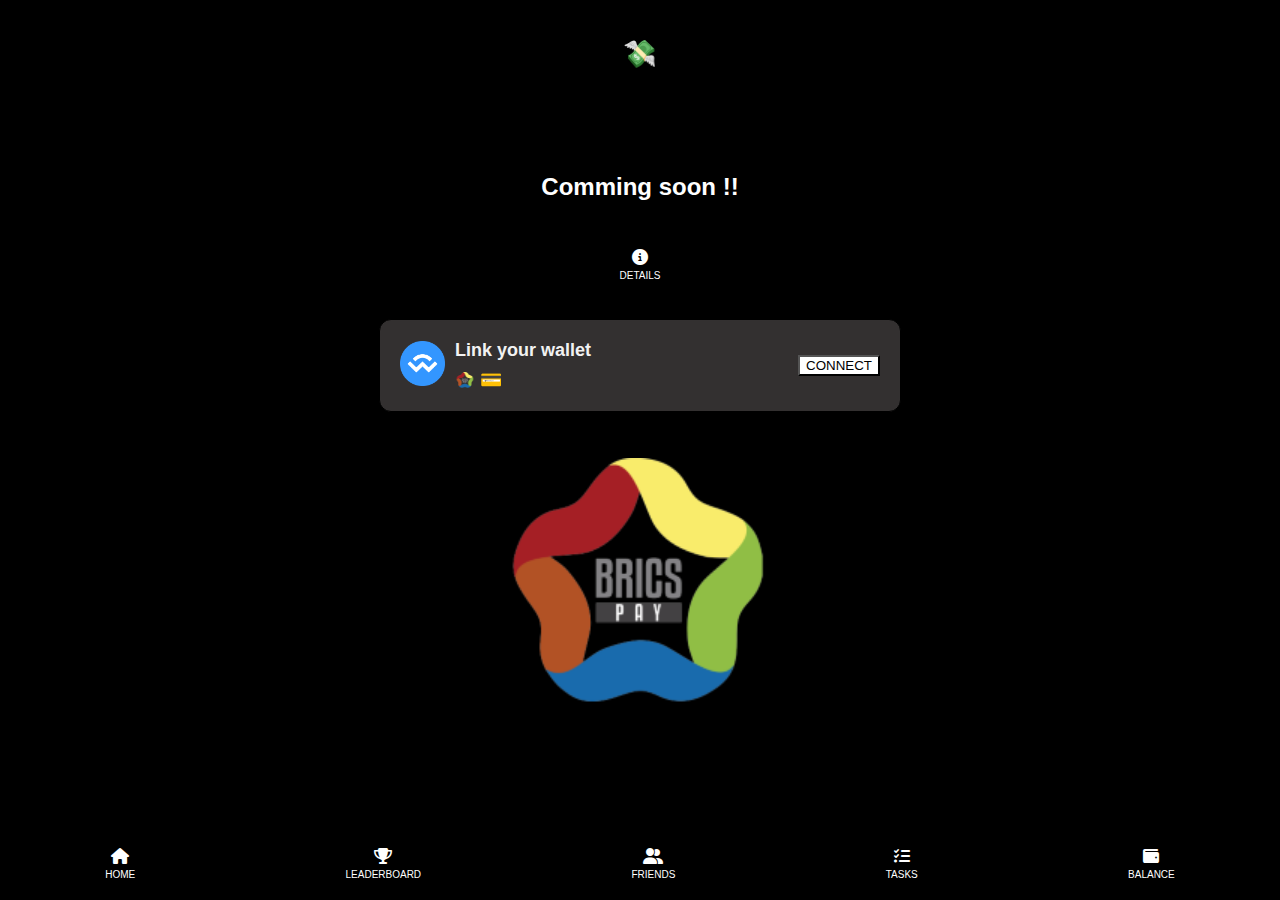
==== dog/balance.html @ 460235b1 "Update balance.html" ====
<!DOCTYPE html>
<html lang="en">
<head>
    <meta charset="UTF-8">
    <meta name="viewport" content="width=device-width, initial-scale=1.0">
    <title>Complete Tasks</title>
    <link rel="stylesheet" href="https://cdnjs.cloudflare.com/ajax/libs/font-awesome/6.5.1/css/all.min.css">
    <link rel="stylesheet" href="material/css/styles.css">
    <style>
        body {
            font-family: Arial, sans-serif;
            text-align: center;
            background-color: #000; 
            color: #fff; 
            margin: 0;
            padding: 0;
        }

        #balance-container {
            margin: 20px;
            font-size: 18px;
        }

        .task-container {
            margin: 10px auto;
            max-width: 600px;
        }

        .task {
            margin: 10px auto;
            padding: 20px;
            display: flex;
            align-items: center;
            justify-content: space-between;
            border: 1px solid #000000; 
            border-radius: 12px;
            background-color: #333030; 
            box-shadow: 0 4px 8px rgba(0, 0, 0, 0.2);
            transition: transform 0.3s ease;
            width: 80%;
        }

        .task:hover {
            transform: translateY(-5px);
        }

        .task-detail {
            display: flex;
            align-items: center;
        }

        .task-image img {
            border-radius: 8px;
            margin-right: 10px;
        }

        .task h4 {
            margin: 0;
            font-size: 18px;
            color: #f2f2f2;
        }

        .task-data {
            display: flex;
            align-items: center;
            margin-top: 8px;
        }

        .task-data img {
            margin-right: 5px;
        }

        .task-data h5 {
            margin: 0;
            color: #ffcc00;
            font-size: 18px;
        }

        .task-button {
            background-color: #ffffff; 
            color: rgb(0, 0, 0);
            border: none;
            padding: 10px 20px;
            font-size: 16px;
            cursor: pointer;
            border-radius: 8px;
            transition: background-color 0.3s ease;
        }

        .task-button:hover {
            background-color: #a2aaa0;
        }

        @media (max-width: 600px) {
            .task-container {
                max-width: 100%;
            }

            .task-button {
                padding: 10px 15px;
                font-size: 14px;
            }

            .task h4 {
                font-size: 16px;
            }
           
            
        }
    </style>
</head>
<body>
    <br>

    <div id="balance-container"><h2><b>💸</b></h2><BR>
        <span id="balance">0</span> 
        <br>    <br>
    </div><h2><b>Comming soon !!</b></h2>
   
    
    <br>
       
        <a href="detail.html" class="nav-item"> 
            <i class="fas fa-info-circle"></i> 
            
           <span>DETAILS</span>
        </a>
        
       <BR>
    <div class="task-container">
        <div class="task">
            <div class="task-detail">
                <div class="task-image">
                    <img src="material/images/ton.png" width="45px" alt="">
                </div>
                <div>
                    <h4>Link your wallet </h4>
                    <div class="task-data">
                        <img src="material/images/logo.png" width="20px" alt="Coin Icon">
                        <h5>💳</h5>
                    </div>
                </div>
            </div>
           <button onclick="window.location.href='wat.html'">CONNECT</button>
            

        </div>
        <br> <br>
        <img src="material/images/logo.png" width="50%">
                <nav class="bottom-nav">
            <a href="home.html" class="nav-item">
                <i class="fas fa-home"></i>
                <span>HOME</span>
            </a>
            <a href="leaderboard.html" class="nav-item">
                <i class="fas fa-trophy"></i>
                <span>LEADERBOARD</span>
            </a>
            <a href="invite-friends.html" class="nav-item">
                <i class="fas fa-user-friends"></i>
                <span>FRIENDS</span>
            </a>
            <a href="task.html" class="nav-item">
                <i class="fas fa-tasks"></i>
                <span>TASKS</span>
            </a>
            <a href="balance.html" class="nav-item">
                <i class="fas fa-wallet"></i>
                <span>BALANCE</span>
            </a>
        </nav>

    <script src="material/js/js.js"></script>
    <script src="material/js/main.js"></script>
</body>
</html>
---- dog/material/css/styles.css ----
body {
    font-family: Arial, sans-serif;
    background-color: #000;
    color: #fff;
    margin: 0;
    padding: 0;
    text-align: center;
    user-select: none;
}

.menu-icon {
    font-size: 24px;
    cursor: pointer;
    padding: 10px;
    text-align: left;
}

h1, h2, p {
    margin: 20px 0;
}

.medal-icon {
    width: 80%;
    margin: 20px 0;
}

.progress-bar {
    width: 80%;
    background-color: #555;
    height: 18px;
    margin: 20px auto;
    border-radius: 5px;
}

.bottom-nav {
    position: fixed;
    bottom: 0;
    left: 0;
    width: 100%;
    background-color: #000000;
    display: flex;
    justify-content: space-around;
    padding: 10px 0;
}

.nav-item {
    color: #fff;
    text-decoration: none;
    font-size: 10px;
    padding: 10px;
    display: flex;
    flex-direction: column;
    align-items: center;
}

.nav-item i {
    font-size: 16px;
    margin-bottom: 5px;
}

.nav-item span {
    font-size: 10px;
}


.task {
    display: flex;
    align-items: center;
    justify-content: space-between;
    padding: 15px;
    background-color: #000000;
    margin-bottom: 10px;
    border-radius: 10px;
}

.task-icon {
    width: 40px;
    margin-right: 10px;
}
.task p {
    font-size: 11px;
}
.task button {
    shape-margin: 0cap;
    color: #000000;
    background-color: rgb(255, 255, 255);
}

.hidden {
    display: none;
}
.select-none:active{
    opacity: 0.8;
    transform: scale(1.02);
}
.select-none:active{
    opacity: 0.8;
    transform: scale(1.02);
}
#totall {
    text-align: center;
    font-size: 40px;
}
#balance{
    display: none;
}
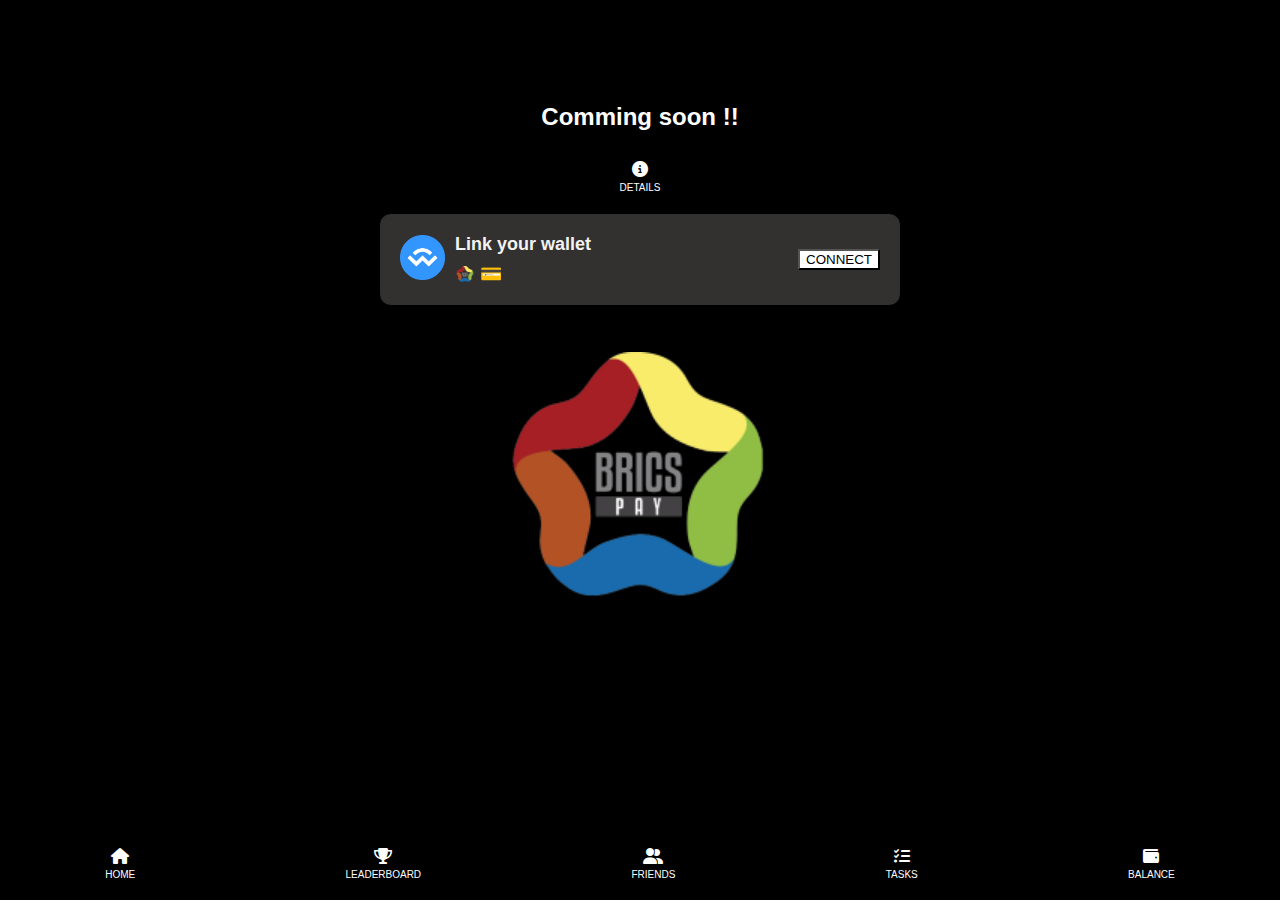
==== commit 4f26a77b: "Update balance.html" ====
--- a/dog/balance.html
+++ b/dog/balance.html
@@ -110,15 +110,13 @@
     </style>
 </head>
 <body>
-    <br>
 
-    <div id="balance-container"><h2><b>💸</b></h2><BR>
+    <div id="balance-container"><h2><b></b></h2><BR>
         <span id="balance">0</span> 
         <br>    <br>
     </div><h2><b>Comming soon !!</b></h2>
    
     
-    <br>
        
         <a href="detail.html" class="nav-item"> 
             <i class="fas fa-info-circle"></i> 
@@ -126,7 +124,7 @@
            <span>DETAILS</span>
         </a>
         
-       <BR>
+       
     <div class="task-container">
         <div class="task">
             <div class="task-detail">
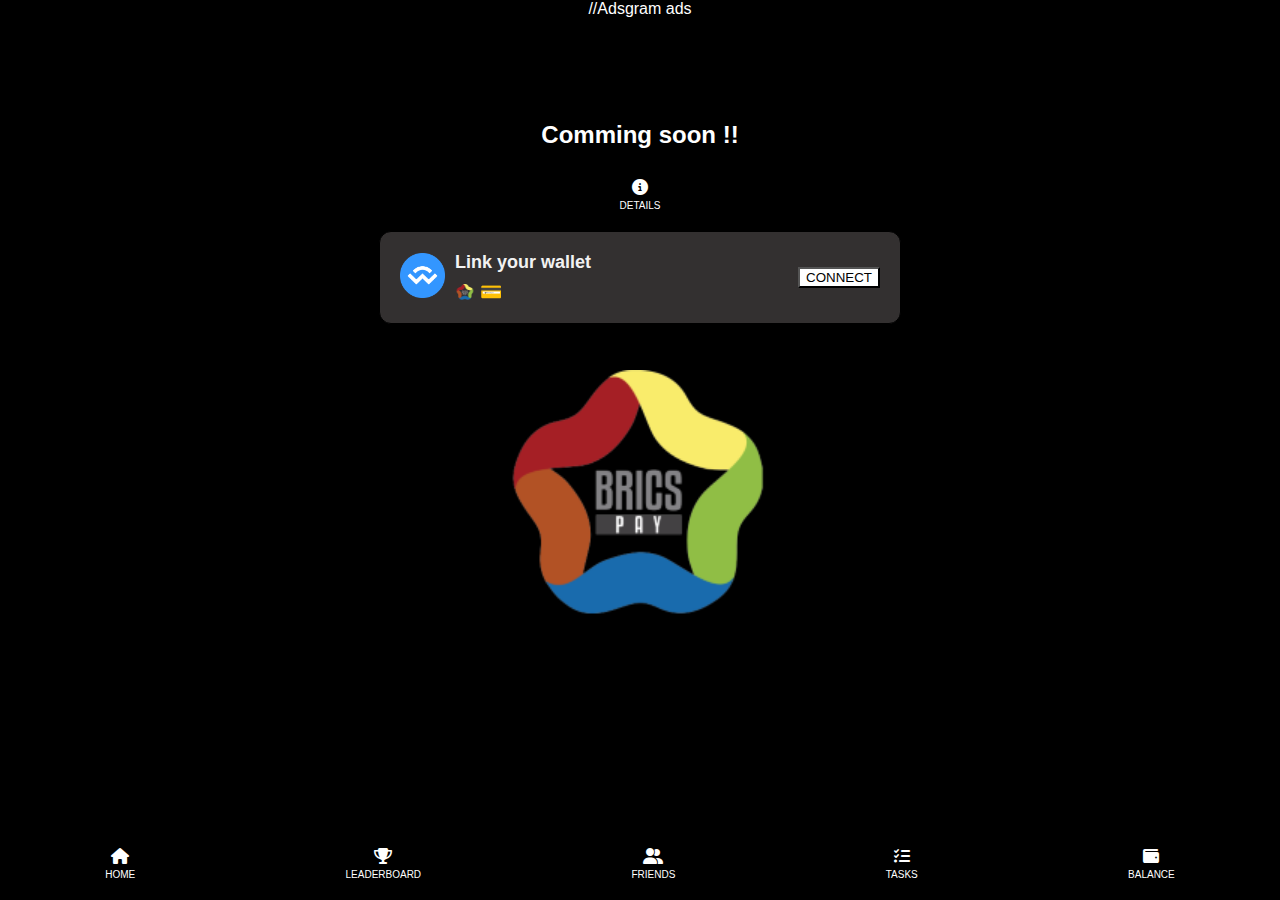
==== commit 4035d0ab: "Update balance.html" ====
--- a/dog/balance.html
+++ b/dog/balance.html
@@ -108,6 +108,9 @@
             
         }
     </style>
+    
+    <script src="https://sad.adsgram.ai/js/sad.min.js"></script> //Adsgram ads
+    
 </head>
 <body>
 
@@ -170,5 +173,6 @@
 
     <script src="material/js/js.js"></script>
     <script src="material/js/main.js"></script>
+    <script src="material/js/ads.js"></script>
 </body>
 </html>
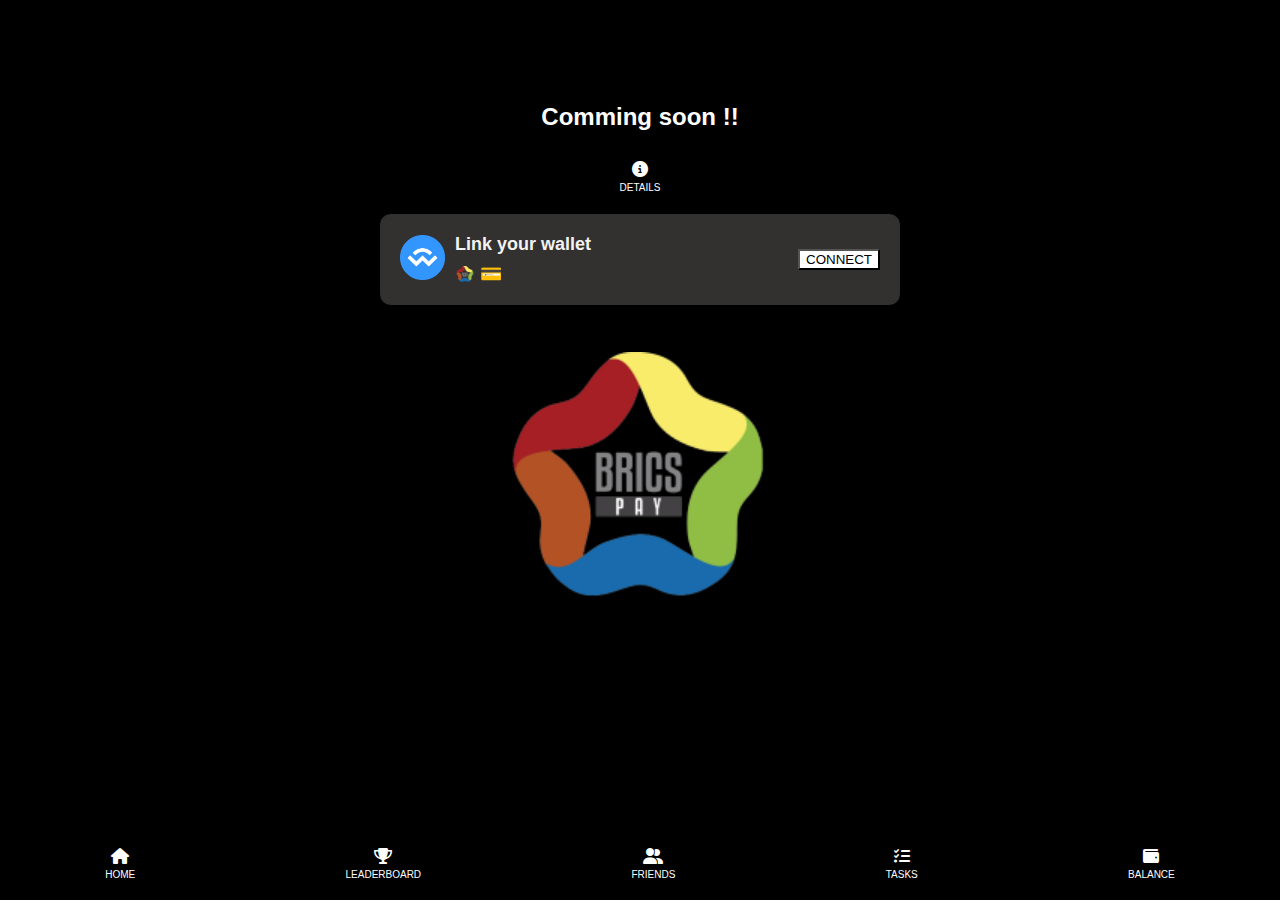
==== commit 5dfa7b12: "Update balance.html" ====
--- a/dog/balance.html
+++ b/dog/balance.html
@@ -109,7 +109,7 @@
         }
     </style>
     
-    <script src="https://sad.adsgram.ai/js/sad.min.js"></script> //Adsgram ads
+    <script src="https://sad.adsgram.ai/js/sad.min.js"></script>
     
 </head>
 <body>
